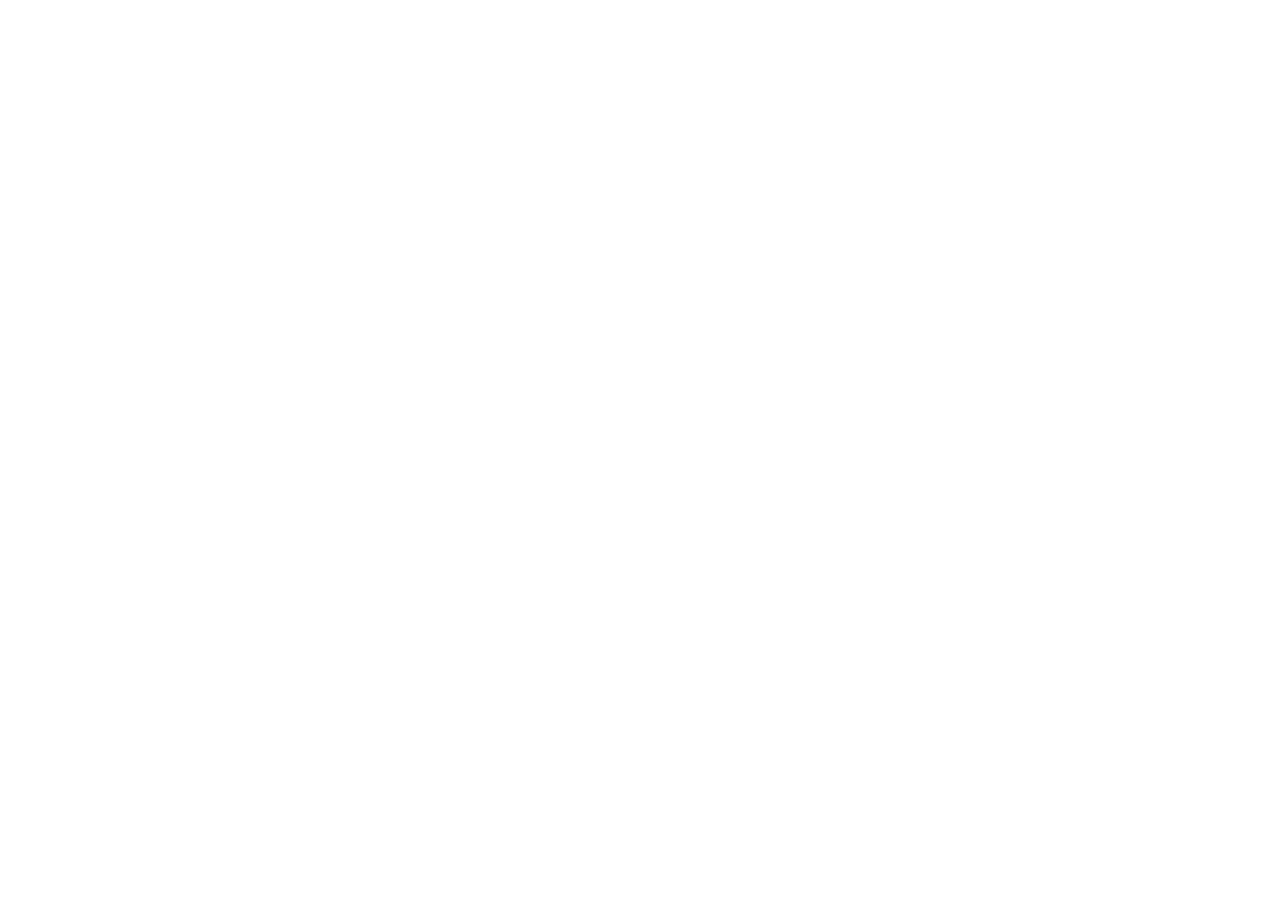
==== ranklab.html @ 6d1977a7 "Inicialização e configurações do projeto." ====
<!DOCTYPE html>
<html lang="pt-br">
<head>
    <meta charset="UTF-8">
    <meta name="viewport" content="width=device-width, initial-scale=1.0">
    <title>RankLab</title>
    <link rel="stylesheet" href="inicial.css">
    <link rel="preconnect" href="https://fonts.googleapis.com">
    <link rel="preconnect" href="https://fonts.gstatic.com" crossorigin>
    <link href="https://fonts.googleapis.com/css2?family=Titan+One&family=Tomorrow:ital,wght@0,100;0,200;0,300;0,400;0,500;0,600;0,700;0,800;0,900;1,100;1,200;1,300;1,400;1,500;1,600;1,700;1,800;1,900&display=swap" rel="stylesheet">
</head>
<body>
    
</body>
</html>
---- inicial.css ----
.tomorrow-light {
    font-family: "Tomorrow", serif;
    font-weight: 300;
    font-style: normal;
  }

  .tomorrow-bold {
    font-family: "Tomorrow", serif;
    font-weight: 700;
    font-style: normal;
  }
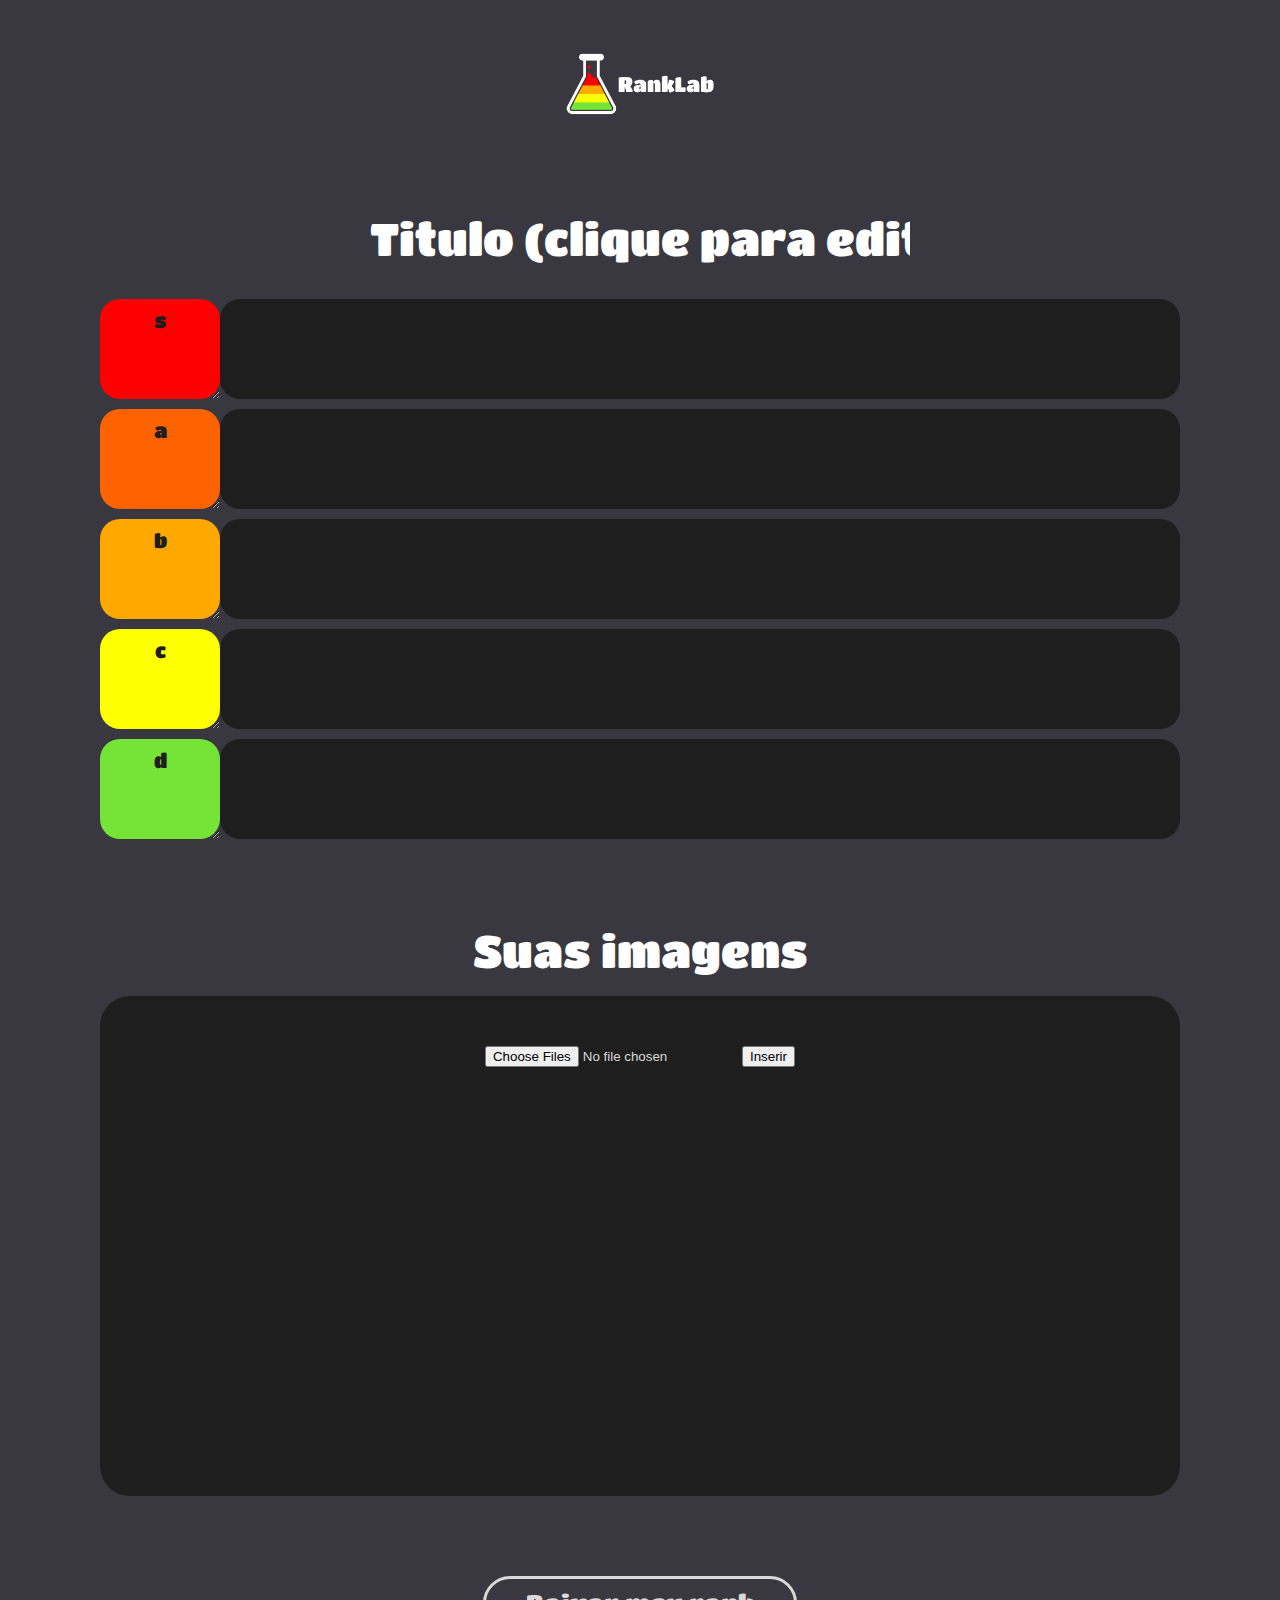
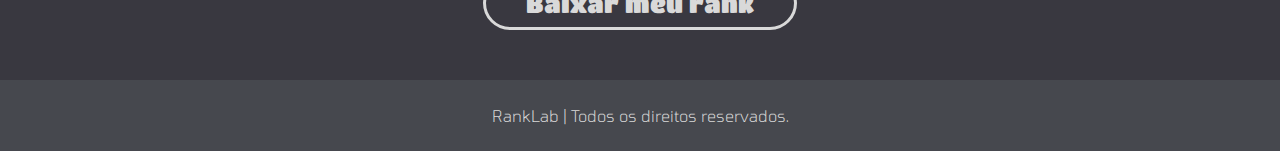
==== commit 49a62966: "Página principal + script concluída." ====
--- a/ranklab.html
+++ b/ranklab.html
@@ -4,12 +4,118 @@
     <meta charset="UTF-8">
     <meta name="viewport" content="width=device-width, initial-scale=1.0">
     <title>RankLab</title>
-    <link rel="stylesheet" href="inicial.css">
+    <link rel="stylesheet" href="ranklab.css">
     <link rel="preconnect" href="https://fonts.googleapis.com">
     <link rel="preconnect" href="https://fonts.gstatic.com" crossorigin>
     <link href="https://fonts.googleapis.com/css2?family=Titan+One&family=Tomorrow:ital,wght@0,100;0,200;0,300;0,400;0,500;0,600;0,700;0,800;0,900;1,100;1,200;1,300;1,400;1,500;1,600;1,700;1,800;1,900&display=swap" rel="stylesheet">
 </head>
 <body>
-    
+
+    <header>
+        <img src="img/logo-branco.png" alt="" id="logo">
+    </header>
+
+    <main>
+        <section id="section-rank">
+            <input type="text" id="titulo-rank" class="titan-one-regular" value="Titulo (clique para editar)">
+
+            <div class="div-geral">
+                <textarea class="textarea-titulo titan-one-regular" style="background-color: #ff0000;">s</textarea>
+                <div class="div-img"></div>
+            </div>
+        
+            <div class="div-geral">
+                <textarea class="textarea-titulo titan-one-regular" style="background-color: #ff6200;">a</textarea>
+                <div class="div-img"></div>
+            </div>
+        
+            <div class="div-geral">
+                <textarea class="textarea-titulo titan-one-regular" style="background-color: #ffa900;">b</textarea>
+                <div class="div-img"></div>
+            </div>
+        
+            <div class="div-geral">
+                <textarea class="textarea-titulo titan-one-regular" style="background-color: #feff00;">c</textarea>
+                <div class="div-img"></div>
+            </div>
+        
+            <div class="div-geral">
+                <textarea class="textarea-titulo titan-one-regular" style="background-color: #75e437;">d</textarea>
+                <div class="div-img"></div>
+            </div>                    
+                
+        </section>
+
+        <section id="section-img">
+            <p id="titulo-img" class="titan-one-regular">Suas imagens</p>
+            <div id="div-imagem">
+                <div id="div-input">
+                    <input type="file" id="img" name="img" accept="image/*" multiple>
+                    <button type="button" onclick="inserirImagens()">Inserir</button>
+                </div>
+
+                <div id="mostrarImagens"></div>
+            </div>    
+        </section>
+
+        <button id="botao-download" class="titan-one-regular" onclick="downloadRank()">Baixar meu rank</button>
+
+    </main>
+
+    <footer>
+        <p class="tomorrow-light">RankLab | Todos os direitos reservados.</p>
+    </footer>
+
+    <script>
+        const divsImg = document.querySelectorAll(".div-img");
+        const mostrarImagens = document.getElementById("mostrarImagens");
+
+        function inserirImagens(){
+            const inputFile = document.getElementById("img");
+            const files = inputFile.files;
+
+            if(files.length > 0){
+                for (let i = 0; i < files.length; i++) {
+                    const file = files[i];
+                    const imagemURL = URL.createObjectURL(file);
+                    const imagemID = 'img' + new Date().getTime() + i;
+
+                    mostrarImagens.innerHTML += `<img draggable="true" ondragstart="drag(event)" id="${imagemID}" src="${imagemURL}" style="width: 100px; height: 100px; margin: 5px">`
+                }
+                
+                inputFile.value = '';
+            } else {
+                alert("Nenhuma imagem foi selecionada.")
+            }
+        }
+
+        function allowDrop(event){
+            event.preventDefault();
+        }
+
+        function drag(event){
+            event.dataTransfer.setData("text", event.target.id);
+        }
+
+        function drop(event){
+            const idImagem = event.dataTransfer.getData("text");
+            const imagem = document.getElementById(idImagem);
+
+            if (imagem && event.target.classList.contains('div-img')) {
+                event.target.appendChild(imagem);
+                event.target.style.display = 'flex';
+                event.target.style.flexWrap = 'wrap';
+            }
+        }
+
+        divsImg.forEach(div => {
+            div.ondragover = allowDrop;
+            div.ondrop = drop;
+        });
+
+        function downloadRank(){
+            window.print();
+        }
+    </script>
 </body>
 </html>--- a/ranklab.css
+++ b/ranklab.css
@@ -0,0 +1,150 @@
+/* FONTES (GOOGLE FONTS) */
+.tomorrow-light {
+  font-family: "Tomorrow", serif;
+  font-weight: 300;
+  font-style: normal;
+}
+
+.tomorrow-bold {
+  font-family: "Tomorrow", serif;
+  font-weight: 700;
+  font-style: normal;
+}
+
+.titan-one-regular {
+  font-family: "Titan One", serif;
+  font-weight: 400;
+  font-style: normal;
+}
+
+/* CONFIGURAÇÕES GERAIS */
+body {
+  margin: 0;
+  background-color: #393840;
+  color: #D9D9D9;
+}
+
+/* HEADER */
+header {
+  text-align: center;
+  padding: 20px 0;
+}
+
+#logo {
+  width: 150px;
+  margin: 30px 0 70px 0;
+}
+
+/* MAIN */
+main{
+  text-align: center;
+}
+
+/* SECTION - RANK */
+#section-rank {
+  text-align: center;
+  padding: 0 20px;
+}
+
+#titulo-rank {
+  color: white;
+  font-size: 45px;
+  padding: 0 20px;
+  margin-bottom: 30px;
+  background-color: #393840;
+  border: none;
+  text-align: center;
+}
+
+.div-img {
+  background-color: #1e1e1e;
+  flex-grow: 1;
+  max-width: calc(100% - 160px);
+  margin: 5px 80px;
+  border-radius: 20px;
+  display: flex;
+  flex-wrap: wrap;
+  align-items: center;
+  justify-content: center;
+  min-height: 80px;
+  padding: 10px;
+}
+
+.div-geral{
+  display: flex;
+  justify-content: space-between;
+}
+
+.textarea-titulo {
+  color: #1e1e1e;
+  text-align: center;
+  width: 100px;
+  height: 80px;
+  border-radius: 20px;
+  border: none;
+  padding: 10px;
+  font-size: 20px;
+  margin: 5px -80px 5px 80px;
+  resize: vertical;
+  overflow: hidden;
+}
+
+/* SECTION - IMAGENS */
+#titulo-img {
+  color: white;
+  font-size: 45px;
+  padding: 0 20px;
+  margin: 80px 0 20px 0;
+  text-align: center;
+}
+
+#div-imagem {
+  background-color: #1e1e1e;
+  margin: 0 100px;
+  border-radius: 30px;
+  height: 500px;
+}
+
+#div-input {
+  text-align: center;
+  padding: 50px;
+}
+
+#mostrarImagens {
+  margin: 0 50px 50px;
+}
+
+#botao-download{
+  background-color: #393840;
+  border: 3px solid #D9D9D9;
+  color: #D9D9D9;
+  padding: 10px 40px;
+  border-radius: 50px;
+  font-size: 25px;
+  margin: 80px 0 0 0;
+}
+
+#botao-download:hover{
+  cursor: pointer;
+  background-color: #46484E;
+  font-size: 30px;
+}
+
+/* FOOTER */
+footer {
+  text-align: center;
+  background-color: #46484E;
+  padding: 10px 0;
+  margin-top: 50px;
+}
+
+/* PERSONALIZAÇÃO - PRINT */
+@media print{
+  footer{
+    display: none;
+  }
+  
+  #botao-download, #section-img{
+    display: none;
+  }
+}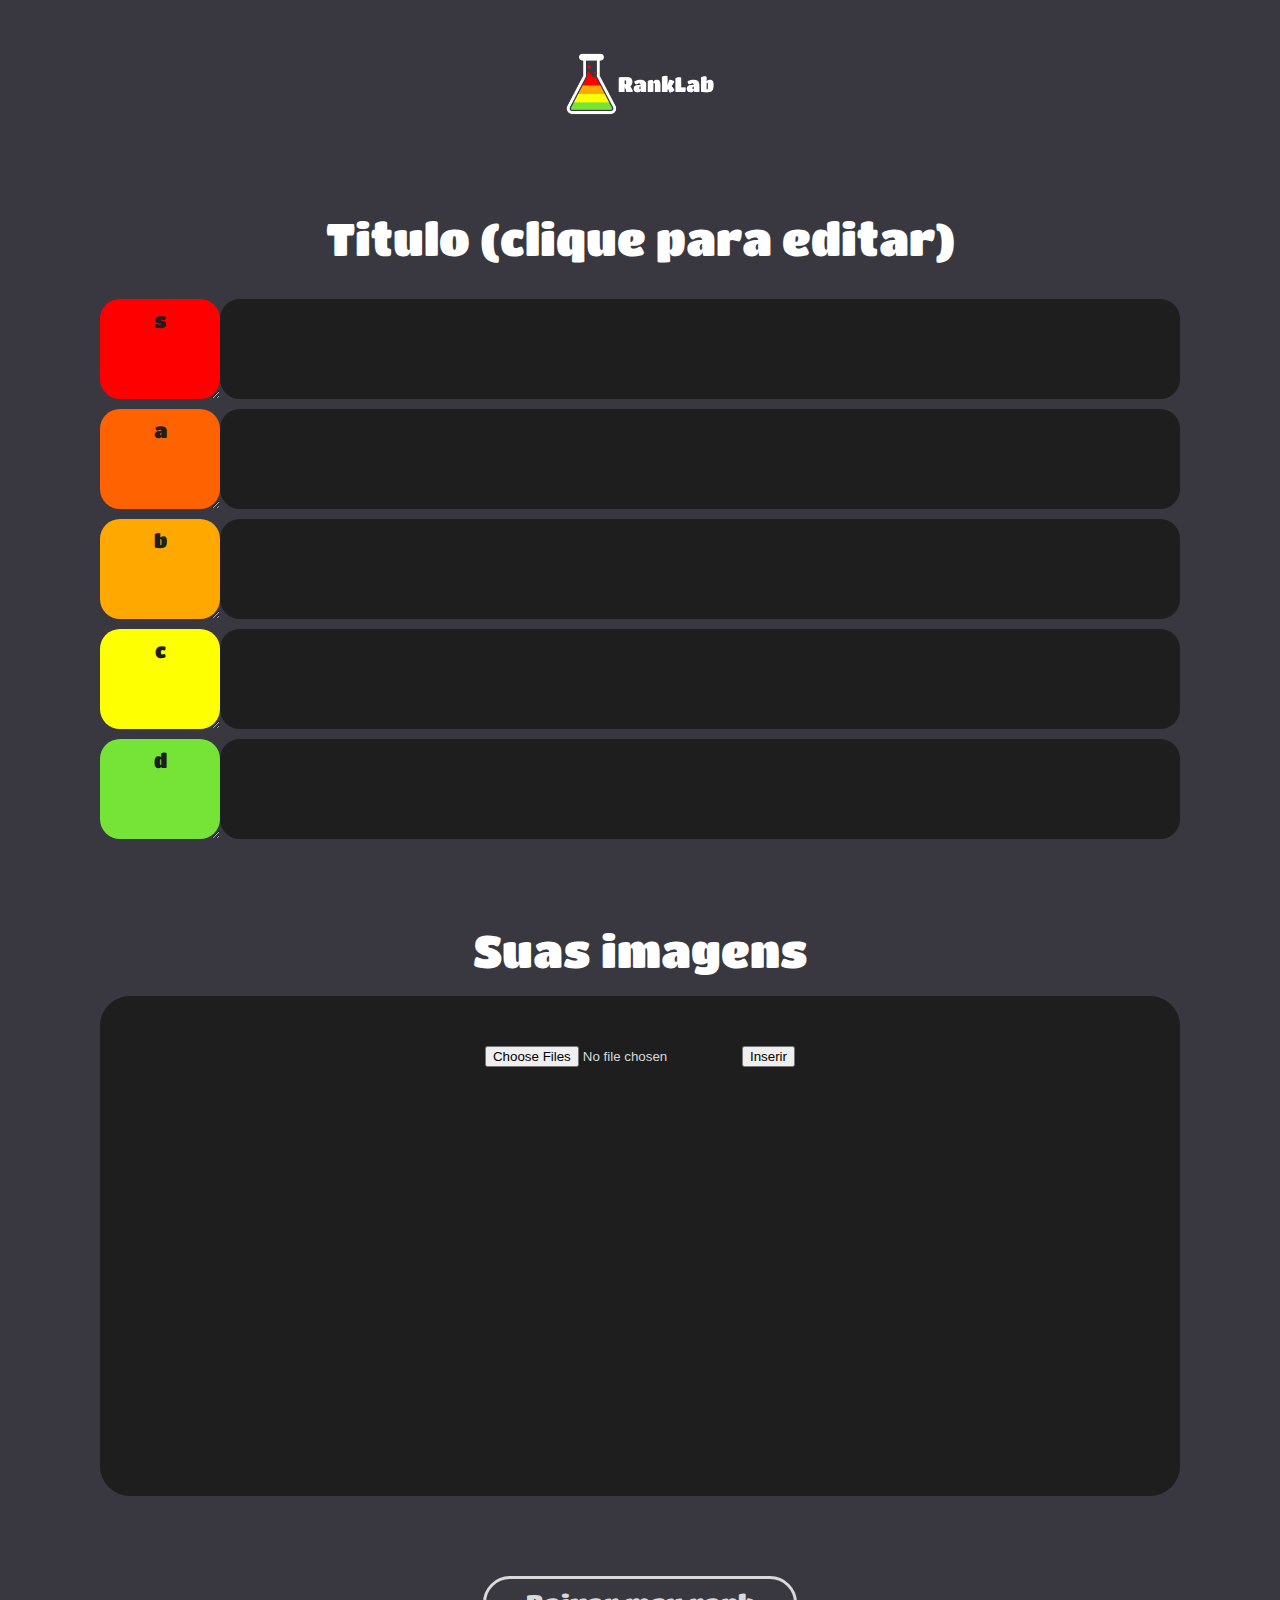
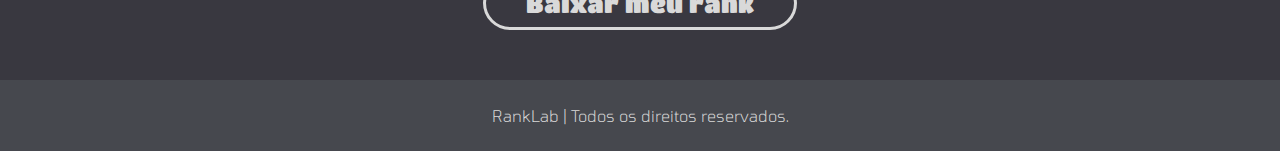
==== commit 24f7767a: "Pequenas alterações, organizações e comentários." ====
--- a/ranklab.html
+++ b/ranklab.html
@@ -4,7 +4,9 @@
     <meta charset="UTF-8">
     <meta name="viewport" content="width=device-width, initial-scale=1.0">
     <title>RankLab</title>
+
     <link rel="stylesheet" href="ranklab.css">
+    
     <link rel="preconnect" href="https://fonts.googleapis.com">
     <link rel="preconnect" href="https://fonts.gstatic.com" crossorigin>
     <link href="https://fonts.googleapis.com/css2?family=Titan+One&family=Tomorrow:ital,wght@0,100;0,200;0,300;0,400;0,500;0,600;0,700;0,800;0,900;1,100;1,200;1,300;1,400;1,500;1,600;1,700;1,800;1,900&display=swap" rel="stylesheet">
@@ -12,10 +14,13 @@
 <body>
 
     <header>
-        <img src="img/logo-branco.png" alt="" id="logo">
+        <a href="index.html">
+            <img src="img/logo-branco.png" alt="" id="logo">
+        </a>
     </header>
 
     <main>
+        <!-- SEÇÃO DO RANK (TITULO E NÍVEIS)-->
         <section id="section-rank">
             <input type="text" id="titulo-rank" class="titan-one-regular" value="Titulo (clique para editar)">
 
@@ -43,9 +48,9 @@
                 <textarea class="textarea-titulo titan-one-regular" style="background-color: #75e437;">d</textarea>
                 <div class="div-img"></div>
             </div>                    
-                
         </section>
 
+        <!-- SEÇÃO DE UPLOAD E AMOSTRA DAS IMAGENS -->
         <section id="section-img">
             <p id="titulo-img" class="titan-one-regular">Suas imagens</p>
             <div id="div-imagem">
@@ -58,6 +63,7 @@
             </div>    
         </section>
 
+        <!-- BOTÃO DOWNLOAD DO PDF DO RANK -->
         <button id="botao-download" class="titan-one-regular" onclick="downloadRank()">Baixar meu rank</button>
 
     </main>
@@ -67,6 +73,8 @@
     </footer>
 
     <script>
+
+        /*INSERIR E MOSTRAR IMAGENS*/
         const divsImg = document.querySelectorAll(".div-img");
         const mostrarImagens = document.getElementById("mostrarImagens");
 
@@ -80,7 +88,7 @@
                     const imagemURL = URL.createObjectURL(file);
                     const imagemID = 'img' + new Date().getTime() + i;
 
-                    mostrarImagens.innerHTML += `<img draggable="true" ondragstart="drag(event)" id="${imagemID}" src="${imagemURL}" style="width: 100px; height: 100px; margin: 5px">`
+                    mostrarImagens.innerHTML += `<img draggable="true" ondragstart="drag(event)" id="${imagemID}" src="${imagemURL}" style="width: 100px; height: 100px; margin: 2px 5px">`
                 }
                 
                 inputFile.value = '';
@@ -89,6 +97,7 @@
             }
         }
 
+        /*FUNÇÕES DRAG & DROP*/
         function allowDrop(event){
             event.preventDefault();
         }
@@ -113,6 +122,7 @@
             div.ondrop = drop;
         });
 
+        /*FUNÇÃO DE DOWNLOAD DO PDF DO RANK*/
         function downloadRank(){
             window.print();
         }
--- a/ranklab.css
+++ b/ranklab.css
@@ -36,99 +36,101 @@
 }
 
 /* MAIN */
-main{
+main {
   text-align: center;
 }
 
-/* SECTION - RANK */
-#section-rank {
-  text-align: center;
-  padding: 0 20px;
-}
+  /* SECTION - RANK */
+  #section-rank {
+    text-align: center;
+    padding: 0 20px;
+  }
 
-#titulo-rank {
-  color: white;
-  font-size: 45px;
-  padding: 0 20px;
-  margin-bottom: 30px;
-  background-color: #393840;
-  border: none;
-  text-align: center;
-}
+  #titulo-rank {
+    color: white;
+    font-size: 45px;
+    padding: 0 20px;
+    margin-bottom: 30px;
+    background-color: #393840;
+    border: none;
+    text-align: center;
+    width: 1000px;
+  }
 
-.div-img {
-  background-color: #1e1e1e;
-  flex-grow: 1;
-  max-width: calc(100% - 160px);
-  margin: 5px 80px;
-  border-radius: 20px;
-  display: flex;
-  flex-wrap: wrap;
-  align-items: center;
-  justify-content: center;
-  min-height: 80px;
-  padding: 10px;
-}
+  .div-geral {
+    display: flex;
+    justify-content: space-between;
+  }
 
-.div-geral{
-  display: flex;
-  justify-content: space-between;
-}
+  .div-img {
+    background-color: #1e1e1e;
+    flex-grow: 1;
+    max-width: calc(100% - 160px);
+    margin: 5px 80px;
+    border-radius: 20px;
+    display: flex;
+    flex-wrap: wrap;
+    align-items: center;
+    justify-content: center;
+    min-height: 80px;
+    padding: 10px;
+  }
 
-.textarea-titulo {
-  color: #1e1e1e;
-  text-align: center;
-  width: 100px;
-  height: 80px;
-  border-radius: 20px;
-  border: none;
-  padding: 10px;
-  font-size: 20px;
-  margin: 5px -80px 5px 80px;
-  resize: vertical;
-  overflow: hidden;
-}
+  .textarea-titulo {
+    color: #1e1e1e;
+    text-align: center;
+    width: 100px;
+    height: 80px;
+    border-radius: 20px;
+    border: none;
+    padding: 10px;
+    font-size: 20px;
+    margin: 5px -80px 5px 80px;
+    resize: vertical;
+    overflow: hidden;
+  }
 
-/* SECTION - IMAGENS */
-#titulo-img {
-  color: white;
-  font-size: 45px;
-  padding: 0 20px;
-  margin: 80px 0 20px 0;
-  text-align: center;
-}
+  /* SECTION - IMAGENS */
+  #titulo-img {
+    color: white;
+    font-size: 45px;
+    padding: 0 20px;
+    margin: 80px 0 20px 0;
+    text-align: center;
+  }
 
-#div-imagem {
-  background-color: #1e1e1e;
-  margin: 0 100px;
-  border-radius: 30px;
-  height: 500px;
-}
+  #div-imagem {
+    background-color: #1e1e1e;
+    margin: 0 100px;
+    border-radius: 30px;
+    height: 500px;
+  }
 
-#div-input {
-  text-align: center;
-  padding: 50px;
-}
+  #div-input {
+    text-align: center;
+    padding: 50px;
+  }
 
-#mostrarImagens {
-  margin: 0 50px 50px;
-}
+  #mostrarImagens {
+    margin: 0 50px 50px;
+  }
 
-#botao-download{
-  background-color: #393840;
-  border: 3px solid #D9D9D9;
-  color: #D9D9D9;
-  padding: 10px 40px;
-  border-radius: 50px;
-  font-size: 25px;
-  margin: 80px 0 0 0;
-}
+  #botao-download {
+    background-color: #393840;
+    border: 3px solid #D9D9D9;
+    color: #D9D9D9;
+    padding: 10px 40px;
+    border-radius: 50px;
+    font-size: 25px;
+    margin: 80px 0 0 0;
+    transition-duration: 0.5s;
+  }
 
-#botao-download:hover{
-  cursor: pointer;
-  background-color: #46484E;
-  font-size: 30px;
-}
+  #botao-download:hover {
+    cursor: pointer;
+    background-color: #46484E;
+    font-size: 30px;
+  }
 
 /* FOOTER */
 footer {
@@ -139,12 +141,12 @@
 }
 
 /* PERSONALIZAÇÃO - PRINT */
-@media print{
-  footer{
+@media print {
+  footer {
     display: none;
   }
-  
-  #botao-download, #section-img{
+
+  #botao-download, #section-img {
     display: none;
   }
 }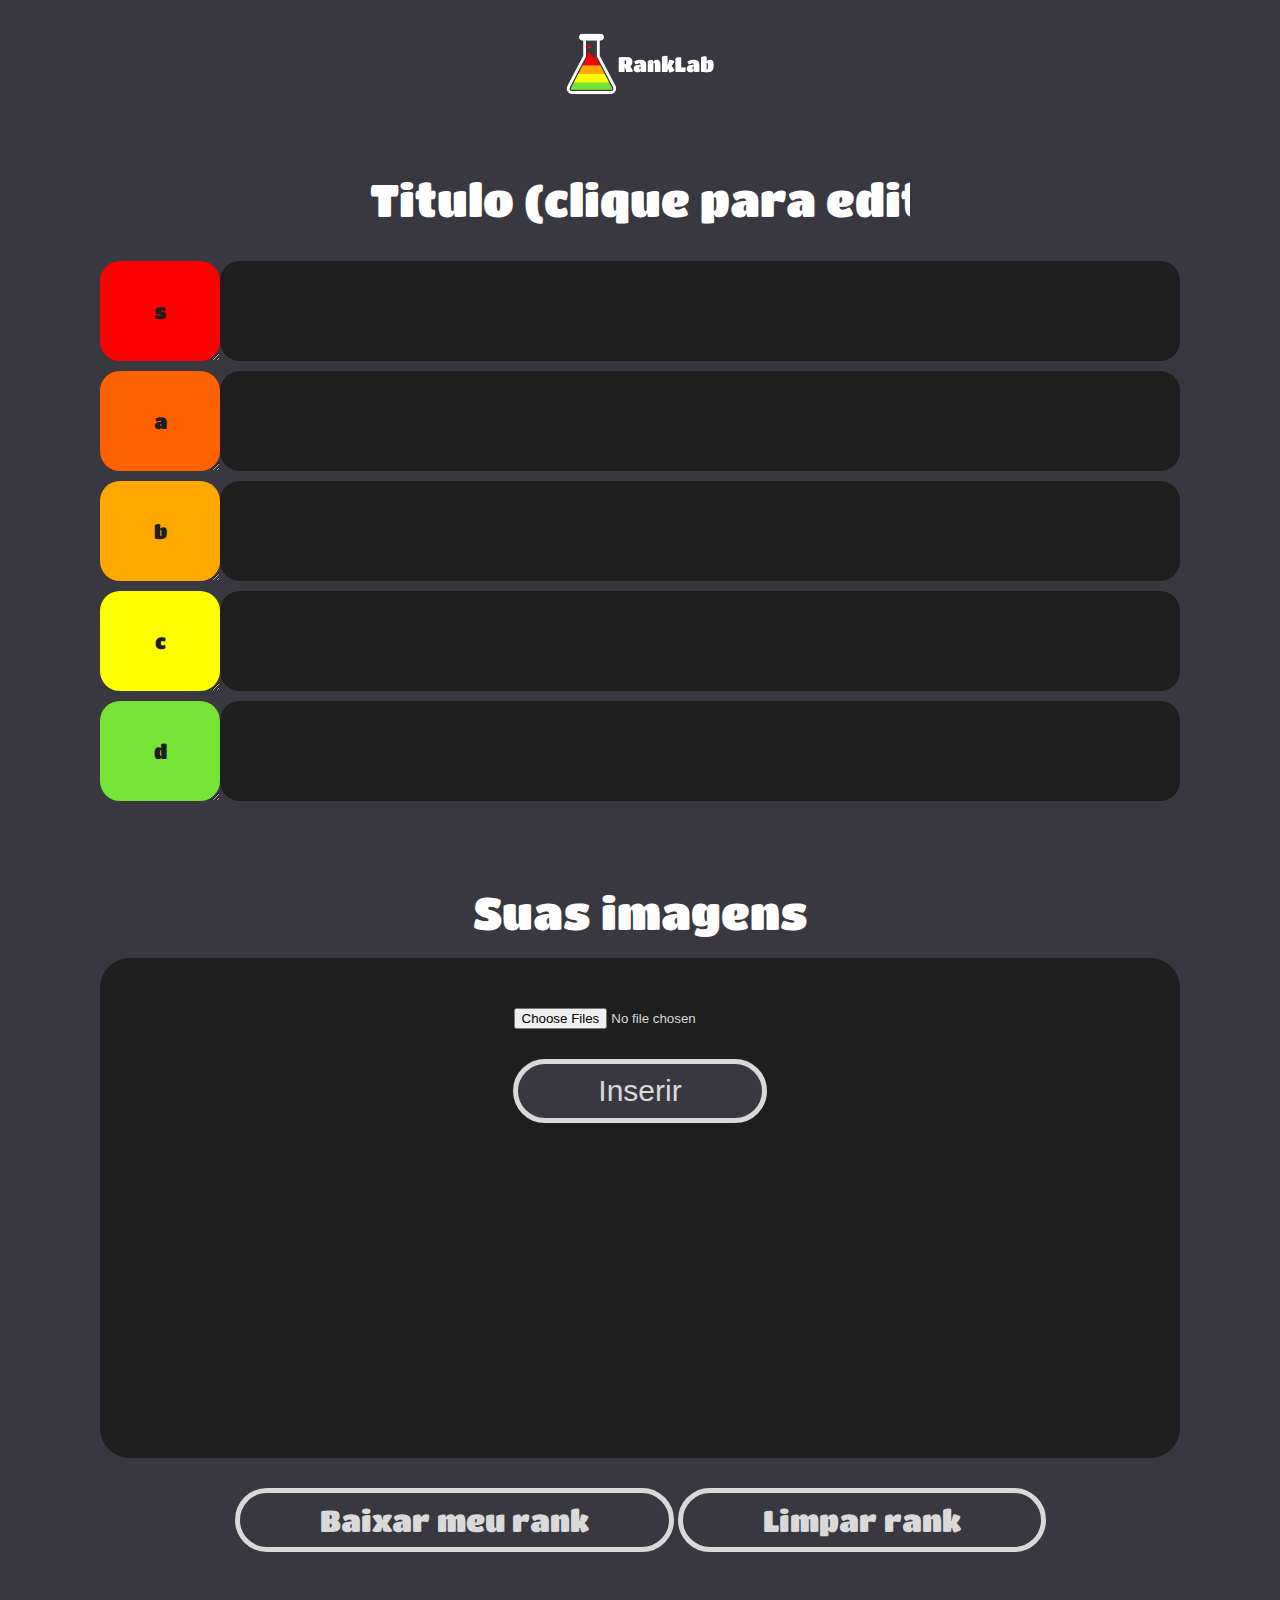
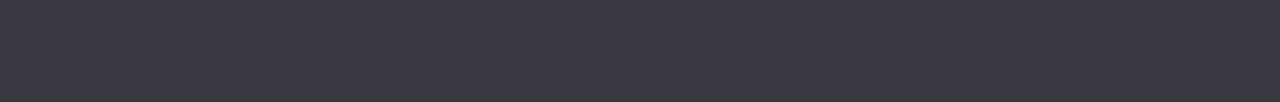
==== commit 28e6218a: "Mudanças na estrutura das pastas e melhora nas funcionalidades e responsividade" ====
--- a/ranklab.html
+++ b/ranklab.html
@@ -1,21 +1,26 @@
 <!DOCTYPE html>
 <html lang="pt-br">
+
 <head>
     <meta charset="UTF-8">
     <meta name="viewport" content="width=device-width, initial-scale=1.0">
     <title>RankLab</title>
 
-    <link rel="stylesheet" href="ranklab.css">
-    
+    <link rel="stylesheet" href="src/style/ranklab.css">
+    <link rel="stylesheet" href="src/style/main.css">
+
     <link rel="preconnect" href="https://fonts.googleapis.com">
     <link rel="preconnect" href="https://fonts.gstatic.com" crossorigin>
-    <link href="https://fonts.googleapis.com/css2?family=Titan+One&family=Tomorrow:ital,wght@0,100;0,200;0,300;0,400;0,500;0,600;0,700;0,800;0,900;1,100;1,200;1,300;1,400;1,500;1,600;1,700;1,800;1,900&display=swap" rel="stylesheet">
+    <link
+        href="https://fonts.googleapis.com/css2?family=Titan+One&family=Tomorrow:ital,wght@0,100;0,200;0,300;0,400;0,500;0,600;0,700;0,800;0,900;1,100;1,200;1,300;1,400;1,500;1,600;1,700;1,800;1,900&display=swap"
+        rel="stylesheet">
 </head>
+
 <body>
 
     <header>
         <a href="index.html">
-            <img src="img/logo-branco.png" alt="" id="logo">
+            <img src="src/img/logo-branco.png" alt="" id="logo">
         </a>
     </header>
 
@@ -28,26 +33,26 @@
                 <textarea class="textarea-titulo titan-one-regular" style="background-color: #ff0000;">s</textarea>
                 <div class="div-img"></div>
             </div>
-        
+
             <div class="div-geral">
                 <textarea class="textarea-titulo titan-one-regular" style="background-color: #ff6200;">a</textarea>
                 <div class="div-img"></div>
             </div>
-        
+
             <div class="div-geral">
                 <textarea class="textarea-titulo titan-one-regular" style="background-color: #ffa900;">b</textarea>
                 <div class="div-img"></div>
             </div>
-        
+
             <div class="div-geral">
                 <textarea class="textarea-titulo titan-one-regular" style="background-color: #feff00;">c</textarea>
                 <div class="div-img"></div>
             </div>
-        
+
             <div class="div-geral">
                 <textarea class="textarea-titulo titan-one-regular" style="background-color: #75e437;">d</textarea>
                 <div class="div-img"></div>
-            </div>                    
+            </div>
         </section>
 
         <!-- SEÇÃO DE UPLOAD E AMOSTRA DAS IMAGENS -->
@@ -56,76 +61,22 @@
             <div id="div-imagem">
                 <div id="div-input">
                     <input type="file" id="img" name="img" accept="image/*" multiple>
+                    <br>
                     <button type="button" onclick="inserirImagens()">Inserir</button>
                 </div>
 
                 <div id="mostrarImagens"></div>
-            </div>    
+            </div>
         </section>
 
         <!-- BOTÃO DOWNLOAD DO PDF DO RANK -->
         <button id="botao-download" class="titan-one-regular" onclick="downloadRank()">Baixar meu rank</button>
+        <button id="botao-limpar" class="titan-one-regular" onclick="limparRank()">Limpar rank</button>
 
     </main>
 
-    <footer>
-        <p class="tomorrow-light">RankLab | Todos os direitos reservados.</p>
-    </footer>
+    <script src="src/script/script.js"></script>
 
-    <script>
+</body>
 
-        /*INSERIR E MOSTRAR IMAGENS*/
-        const divsImg = document.querySelectorAll(".div-img");
-        const mostrarImagens = document.getElementById("mostrarImagens");
-
-        function inserirImagens(){
-            const inputFile = document.getElementById("img");
-            const files = inputFile.files;
-
-            if(files.length > 0){
-                for (let i = 0; i < files.length; i++) {
-                    const file = files[i];
-                    const imagemURL = URL.createObjectURL(file);
-                    const imagemID = 'img' + new Date().getTime() + i;
-
-                    mostrarImagens.innerHTML += `<img draggable="true" ondragstart="drag(event)" id="${imagemID}" src="${imagemURL}" style="width: 100px; height: 100px; margin: 2px 5px">`
-                }
-                
-                inputFile.value = '';
-            } else {
-                alert("Nenhuma imagem foi selecionada.")
-            }
-        }
-
-        /*FUNÇÕES DRAG & DROP*/
-        function allowDrop(event){
-            event.preventDefault();
-        }
-
-        function drag(event){
-            event.dataTransfer.setData("text", event.target.id);
-        }
-
-        function drop(event){
-            const idImagem = event.dataTransfer.getData("text");
-            const imagem = document.getElementById(idImagem);
-
-            if (imagem && event.target.classList.contains('div-img')) {
-                event.target.appendChild(imagem);
-                event.target.style.display = 'flex';
-                event.target.style.flexWrap = 'wrap';
-            }
-        }
-
-        divsImg.forEach(div => {
-            div.ondragover = allowDrop;
-            div.ondrop = drop;
-        });
-
-        /*FUNÇÃO DE DOWNLOAD DO PDF DO RANK*/
-        function downloadRank(){
-            window.print();
-        }
-    </script>
-</body>
 </html>--- a/src/style/ranklab.css
+++ b/src/style/ranklab.css
@@ -0,0 +1,97 @@
+/* MAIN */
+main {
+  text-align: center;
+  margin-bottom: 150px;
+}
+
+  /* SECTION - RANK */
+  #section-rank {
+    text-align: center;
+    padding: 0 20px;
+  }
+
+  #titulo-rank {
+    color: white;
+    font-size: 45px;
+    margin-bottom: 30px;
+    background-color: #393840;
+    border: none;
+    text-align: center;
+  }
+
+  .div-geral {
+    display: flex;
+    justify-content: space-between;
+    align-items: stretch;
+  }
+
+  .div-img {
+    background-color: #1e1e1e;
+    flex-grow: 1;
+    max-width: calc(100% - 160px);
+    margin: 5px 80px 5px 0;
+    border-radius: 20px;
+    display: flex;
+    flex-wrap: wrap;
+    align-items: center;
+    justify-content: flex-start;
+    min-height: 80px;
+    padding: 10px;
+  }
+
+  .textarea-titulo {
+    color: #1e1e1e;
+    align-content: center;
+    text-align: center;
+    width: 100px;
+    border-radius: 20px;
+    border: none;
+    padding: 10px;
+    font-size: 20px;
+    margin: 5px 0 5px 80px;
+    resize: vertical;
+    overflow: hidden;
+    display: block;
+  }
+
+  /* SECTION - IMAGENS */
+  #titulo-img {
+    color: white;
+    font-size: 45px;
+    padding: 0 20px;
+    margin: 80px 0 20px 0;
+    text-align: center;
+  }
+
+  #div-imagem {
+    background-color: #1e1e1e;
+    margin: 0 100px;
+    border-radius: 30px;
+    height: 500px;
+  }
+
+  #div-input {
+    text-align: center;
+    padding: 50px;
+  }
+
+  #mostrarImagens {
+    margin: 0 50px 50px;
+  }
+
+@media (max-width: 780px) {
+  #titulo-rank, #titulo-img {
+    font-size: 30px;
+  }
+
+  .textarea-titulo {
+    font-size: 15px;
+  }
+}
+
+/* PERSONALIZAÇÃO - PRINT */
+@media print {
+  #botao-download, #botao-limpar, #section-img {
+    display: none;
+  }
+}
--- a/src/style/main.css
+++ b/src/style/main.css
@@ -0,0 +1,71 @@
+/* FONTES (GOOGLE FONTS) */
+.tomorrow-light {
+  font-family: "Tomorrow", serif;
+  font-weight: 300;
+  font-style: normal;
+}
+
+.tomorrow-bold {
+  font-family: "Tomorrow", serif;
+  font-weight: 700;
+  font-style: normal;
+}
+
+.titan-one-regular {
+  font-family: "Titan One", serif;
+  font-weight: 400;
+  font-style: normal;
+}
+
+/* CONFIGURAÇÕES GERAIS */
+body {
+  margin: 0;
+  background-color: #393840;
+  color: #D9D9D9;
+}
+
+/* HEADER */
+header {
+  text-align: center;
+}
+
+#logo {
+  width: 150px;
+  margin: 30px 0 70px 0;
+}
+
+button {
+  background-color: #393840;
+  color: #D9D9D9;
+  border: 5px solid #D9D9D9;
+  border-radius: 70px;
+  padding: 10px 80px;
+  margin-top: 30px;
+  font-size: 30px;
+  transition-duration: 0.5s;
+}
+
+button:hover {
+  cursor: pointer;
+  background-color: #46484E;
+  font-size: 35px;
+}
+
+@media (max-width: 1025px){
+  button {
+    font-size: 25px;
+    padding: 5px 50px;
+  }
+}
+
+@media (max-width: 450px){
+  button {
+    font-size: 15px;
+    padding: 5px 25px;
+    margin: 20px;
+  }
+
+  p {
+    font-size: small;
+  }
+}